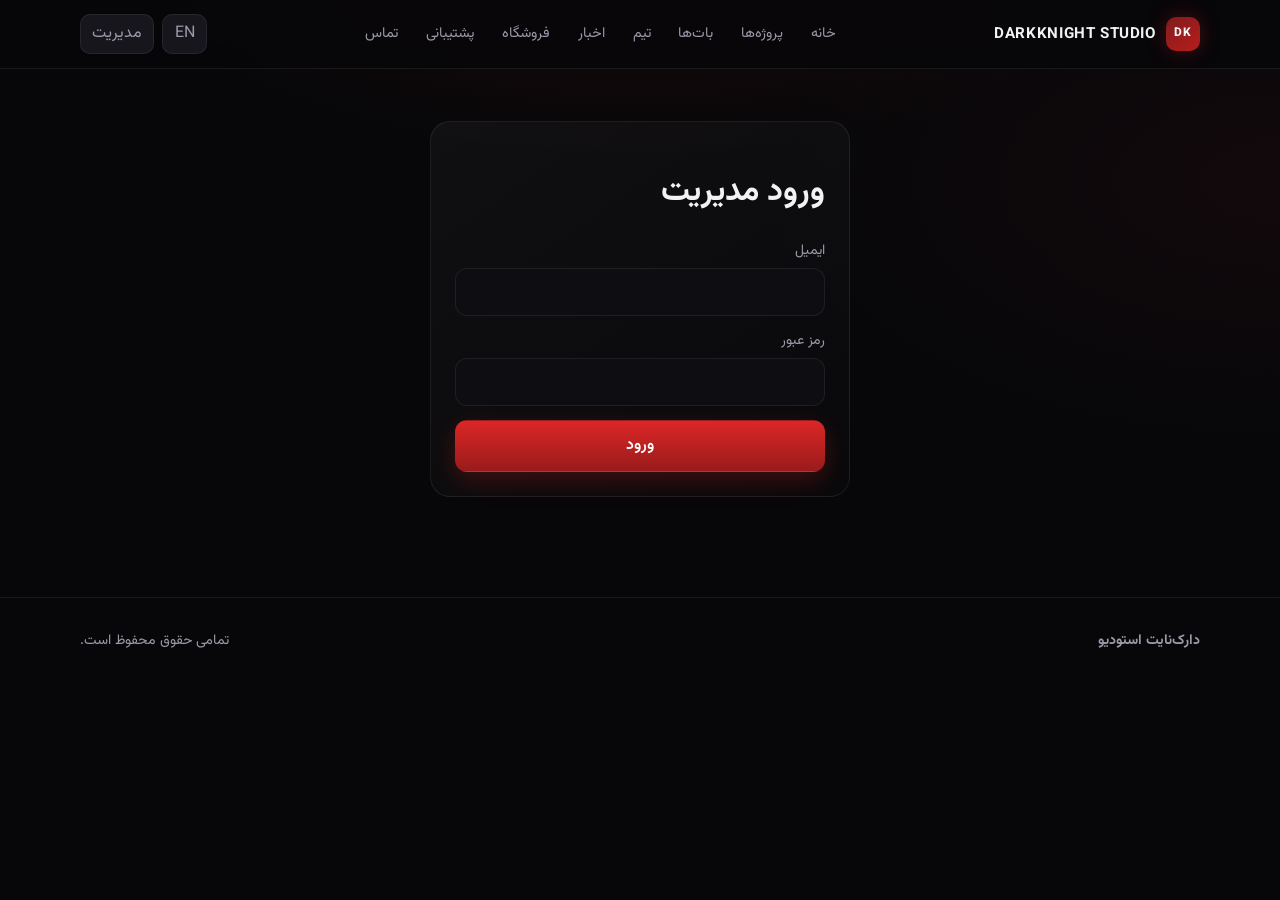
==== admin-login.html @ cbed5ba1 "feat: DARKKNIGHT STUDIO website with Supabase schema, admin, i18n" ====
<!DOCTYPE html>
<html lang="fa" dir="rtl">
<head>
  <meta charset="UTF-8" />
  <meta name="viewport" content="width=device-width, initial-scale=1" />
  <title>Admin Login — DARKKNIGHT STUDIO</title>
  <link href="https://fonts.googleapis.com/css2?family=Vazirmatn:wght@400;600;700&display=swap" rel="stylesheet" />
  <link rel="stylesheet" href="./assets/css/main.css" />
</head>
<body>
  <header class="site-header" id="site-header"></header>
  <main class="section container" style="max-width:420px">
    <div class="glass">
      <h1 data-i18n="admin.login"></h1>
      <form class="form" id="login-form">
        <label><span data-i18n="admin.email"></span><input type="email" name="email" required autocomplete="username" /></label>
        <label><span data-i18n="admin.password"></span><input type="password" name="password" required autocomplete="current-password" minlength="6" /></label>
        <button class="btn btn-primary" type="submit" data-i18n="admin.signIn"></button>
      </form>
      <p id="err" style="color:#fca5a5;display:none"></p>
    </div>
  </main>
  <footer class="site-footer" id="site-footer"></footer>
  <script type="module">
    import { renderShell } from "./assets/js/layout.js";
    import { getSupabase, isConfigured } from "./assets/js/supabase-client.js";
    import { t, applyI18n } from "./assets/js/i18n.js";
    import { href } from "./assets/js/utils.js";
    renderShell();
    applyI18n();
    document.getElementById("login-form").onsubmit = async (e) => {
      e.preventDefault();
      const err = document.getElementById("err");
      err.style.display = "none";
      if (!isConfigured()) {
        err.textContent = t("sections.notConfigured");
        err.style.display = "block";
        return;
      }
      const fd = new FormData(e.target);
      const sb = await getSupabase();
      const { data, error } = await sb.auth.signInWithPassword({
        email: String(fd.get("email")).trim(),
        password: String(fd.get("password")),
      });
      if (error) {
        err.textContent = error.message;
        err.style.display = "block";
        return;
      }
      const { data: profile } = await sb.from("profiles").select("role, is_active").eq("id", data.user.id).maybeSingle();
      if (!profile || !profile.is_active || !["owner", "admin"].includes(profile.role)) {
        await sb.auth.signOut();
        err.textContent = t("admin.unauthorized");
        err.style.display = "block";
        return;
      }
      location.href = href("admin.html");
    };
  </script>
</body>
</html>
---- assets/css/main.css ----
:root {
  --bg: #070709;
  --bg-2: #0e0e12;
  --bg-3: #16161c;
  --card: rgba(22, 22, 28, 0.88);
  --border: rgba(255, 255, 255, 0.07);
  --text: #f2f2f4;
  --muted: #9a9aa8;
  --accent: #b91c1c;
  --accent-2: #ef4444;
  --accent-soft: rgba(185, 28, 28, 0.18);
  --ok: #22c55e;
  --warn: #eab308;
  --radius: 16px;
  --font: "Segoe UI", system-ui, -apple-system, sans-serif;
  --font-fa: "Vazirmatn", "Segoe UI", Tahoma, sans-serif;
  --shadow: 0 20px 50px rgba(0, 0, 0, 0.45);
  --max: 1120px;
}
*, *::before, *::after { box-sizing: border-box; }
html { scroll-behavior: smooth; }
html[dir="rtl"] body { font-family: var(--font-fa); }
body {
  margin: 0;
  min-height: 100vh;
  background:
    radial-gradient(ellipse 80% 50% at 50% -10%, rgba(185, 28, 28, 0.12), transparent 55%),
    radial-gradient(ellipse 40% 30% at 100% 20%, rgba(80, 20, 30, 0.15), transparent),
    var(--bg);
  color: var(--text);
  font-family: var(--font);
  line-height: 1.6;
}
a { color: inherit; text-decoration: none; }
img { max-width: 100%; display: block; }
button, input, textarea, select { font: inherit; color: inherit; }
.container { width: min(var(--max), calc(100% - 2rem)); margin-inline: auto; }

/* Nav */
.site-header {
  position: sticky; top: 0; z-index: 50;
  backdrop-filter: blur(14px);
  background: rgba(7, 7, 9, 0.78);
  border-bottom: 1px solid var(--border);
}
.nav {
  display: flex; align-items: center; justify-content: space-between;
  gap: 1rem; padding: 0.85rem 0; min-height: 64px;
}
.brand {
  display: flex; align-items: center; gap: 0.65rem;
  font-weight: 700; letter-spacing: 0.04em; font-size: 0.95rem;
}
.brand-mark {
  width: 34px; height: 34px; border-radius: 10px;
  background: linear-gradient(145deg, #7f1d1d, #b91c1c);
  box-shadow: 0 0 20px rgba(185, 28, 28, 0.35);
  display: grid; place-items: center;
  font-size: 0.75rem; font-weight: 800;
}
.nav-links {
  display: flex; flex-wrap: wrap; gap: 0.35rem 0.85rem;
  align-items: center; list-style: none; margin: 0; padding: 0;
}
.nav-links a {
  color: var(--muted); font-size: 0.9rem; padding: 0.35rem 0.45rem;
  border-radius: 8px; transition: color .15s, background .15s;
}
.nav-links a:hover, .nav-links a.active { color: var(--text); background: rgba(255,255,255,0.04); }
.nav-actions { display: flex; align-items: center; gap: 0.5rem; }
.lang-btn, .icon-btn {
  background: var(--bg-3); border: 1px solid var(--border);
  border-radius: 10px; padding: 0.4rem 0.7rem; cursor: pointer; color: var(--muted);
}
.lang-btn:hover, .icon-btn:hover { color: var(--text); border-color: rgba(255,255,255,0.14); }
.menu-toggle { display: none; }

/* Hero */
.hero {
  padding: 5rem 0 3.5rem;
  text-align: center;
}
.hero h1 {
  margin: 0 0 1rem;
  font-size: clamp(2rem, 6vw, 3.4rem);
  letter-spacing: 0.08em;
  font-weight: 800;
  background: linear-gradient(180deg, #fff 30%, #c4c4d0);
  -webkit-background-clip: text; background-clip: text; color: transparent;
}
.hero p {
  max-width: 36rem; margin: 0 auto 1.75rem;
  color: var(--muted); font-size: 1.05rem;
}
.hero-actions { display: flex; flex-wrap: wrap; gap: 0.75rem; justify-content: center; }

.btn {
  display: inline-flex; align-items: center; justify-content: center; gap: 0.4rem;
  padding: 0.75rem 1.25rem; border-radius: 12px; border: 1px solid transparent;
  font-weight: 600; cursor: pointer; transition: transform .12s, background .15s, border-color .15s;
}
.btn:active { transform: scale(0.98); }
.btn-primary {
  background: linear-gradient(180deg, #dc2626, #991b1b);
  color: #fff; box-shadow: 0 8px 24px rgba(185, 28, 28, 0.3);
}
.btn-primary:hover { filter: brightness(1.06); }
.btn-ghost {
  background: rgba(255,255,255,0.03);
  border-color: var(--border); color: var(--text);
}
.btn-ghost:hover { background: rgba(255,255,255,0.06); }

.section { padding: 3.25rem 0; }
.section-head {
  display: flex; align-items: end; justify-content: space-between;
  gap: 1rem; margin-bottom: 1.5rem; flex-wrap: wrap;
}
.section-head h2 { margin: 0; font-size: 1.45rem; letter-spacing: 0.02em; }
.section-head p { margin: 0.35rem 0 0; color: var(--muted); }

.grid {
  display: grid;
  grid-template-columns: repeat(auto-fill, minmax(260px, 1fr));
  gap: 1rem;
}
.card {
  background: var(--card);
  border: 1px solid var(--border);
  border-radius: var(--radius);
  overflow: hidden;
  transition: border-color .15s, transform .15s;
  box-shadow: var(--shadow);
}
.card:hover { border-color: rgba(239, 68, 68, 0.28); transform: translateY(-2px); }
.card-media {
  aspect-ratio: 16/10; background: var(--bg-3);
  display: grid; place-items: center; color: var(--muted); font-size: 0.85rem;
  overflow: hidden;
}
.card-media img { width: 100%; height: 100%; object-fit: cover; }
.card-body { padding: 1rem 1.1rem 1.2rem; }
.card-body h3 { margin: 0 0 0.4rem; font-size: 1.05rem; }
.card-body p { margin: 0; color: var(--muted); font-size: 0.9rem; }
.meta {
  display: flex; flex-wrap: wrap; gap: 0.4rem; margin-top: 0.85rem;
}
.badge {
  font-size: 0.72rem; padding: 0.2rem 0.5rem; border-radius: 999px;
  background: var(--accent-soft); color: #fca5a5; border: 1px solid rgba(239,68,68,0.2);
}
.badge.neutral { background: rgba(255,255,255,0.05); color: var(--muted); border-color: var(--border); }

.about-block {
  display: grid; gap: 1.5rem;
  grid-template-columns: 1.2fr 1fr;
  align-items: center;
}
.glass {
  background: linear-gradient(145deg, rgba(255,255,255,0.04), rgba(255,255,255,0.01));
  border: 1px solid var(--border);
  border-radius: calc(var(--radius) + 4px);
  padding: 1.5rem;
}

.form {
  display: grid; gap: 0.85rem;
  max-width: 520px;
}
.form label { display: grid; gap: 0.35rem; font-size: 0.88rem; color: var(--muted); }
.form input, .form textarea, .form select {
  width: 100%; padding: 0.75rem 0.9rem;
  border-radius: 12px; border: 1px solid var(--border);
  background: var(--bg-2); color: var(--text); outline: none;
}
.form input:focus, .form textarea:focus, .form select:focus {
  border-color: rgba(239, 68, 68, 0.45);
  box-shadow: 0 0 0 3px var(--accent-soft);
}
.form textarea { min-height: 120px; resize: vertical; }

.site-footer {
  margin-top: 3rem; padding: 2rem 0 2.5rem;
  border-top: 1px solid var(--border); color: var(--muted); font-size: 0.88rem;
}
.footer-inner {
  display: flex; flex-wrap: wrap; justify-content: space-between; gap: 1rem;
}

#toast-box {
  position: fixed; bottom: 1.25rem; left: 50%; transform: translateX(-50%);
  z-index: 100; display: grid; gap: 0.5rem; pointer-events: none;
}
.toast {
  background: var(--bg-3); border: 1px solid var(--border);
  padding: 0.7rem 1.1rem; border-radius: 999px; font-size: 0.9rem;
  opacity: 0; transform: translateY(8px); transition: .25s ease;
  box-shadow: var(--shadow);
}
.toast.show { opacity: 1; transform: none; }
.toast-ok { border-color: rgba(34,197,94,0.35); }
.toast-err { border-color: rgba(239,68,68,0.4); }

.push-banner {
  position: fixed; bottom: 1rem; inset-inline: 1rem;
  max-width: 420px; margin-inline: auto; right: 1rem; left: auto;
  background: var(--card); border: 1px solid var(--border);
  border-radius: var(--radius); padding: 1rem; z-index: 40;
  box-shadow: var(--shadow);
}
html[dir="rtl"] .push-banner { left: 1rem; right: auto; }
.push-banner p { margin: 0 0 0.75rem; color: var(--muted); font-size: 0.9rem; }
.push-banner .row { display: flex; gap: 0.5rem; flex-wrap: wrap; }

.empty, .loading {
  text-align: center; color: var(--muted); padding: 2rem 1rem;
  border: 1px dashed var(--border); border-radius: var(--radius);
}

.filters {
  display: flex; flex-wrap: wrap; gap: 0.6rem; margin-bottom: 1.25rem;
}
.filters input, .filters select {
  padding: 0.6rem 0.8rem; border-radius: 10px;
  border: 1px solid var(--border); background: var(--bg-2);
}

@media (max-width: 820px) {
  .menu-toggle { display: inline-flex; }
  .nav-links {
    display: none; position: absolute; top: 100%; inset-inline: 0;
    background: rgba(10,10,14,0.96); border-bottom: 1px solid var(--border);
    flex-direction: column; padding: 0.75rem 1rem 1rem; gap: 0.25rem;
  }
  .nav-links.open { display: flex; }
  .about-block { grid-template-columns: 1fr; }
  .hero { padding-top: 3.5rem; }
}

@media (prefers-reduced-motion: reduce) {
  *, *::before, *::after {
    animation-duration: 0.01ms !important;
    transition-duration: 0.01ms !important;
  }
}
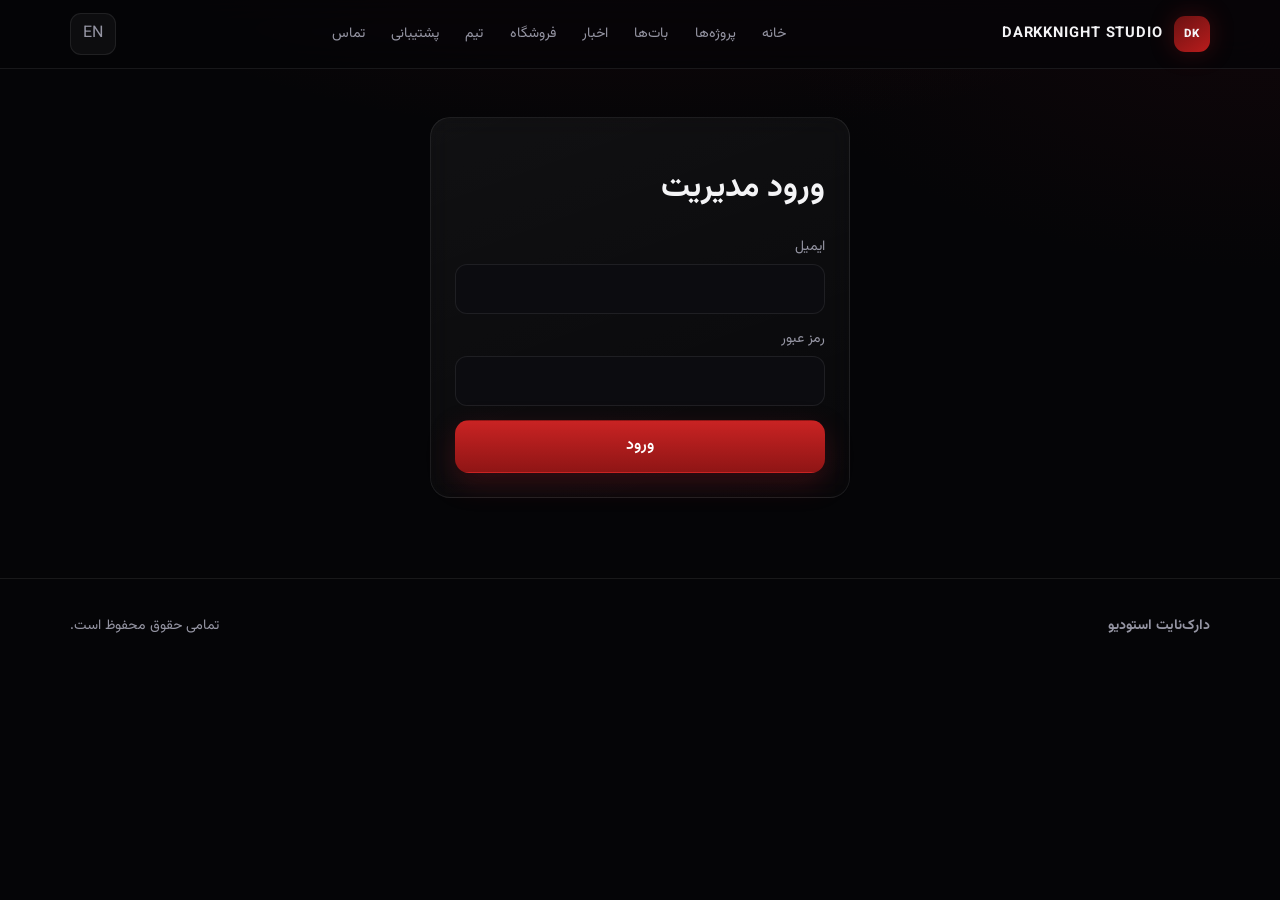
==== commit 648c8b74: "fix(ui): mobile app shell, admin CRUD, migration 002, PWA hardening" ====
--- a/admin-login.html
+++ b/admin-login.html
@@ -27,6 +27,7 @@
     import { t, applyI18n } from "./assets/js/i18n.js";
     import { href } from "./assets/js/utils.js";
     renderShell();
+    document.getElementById("mobile-tabbar")?.remove();
     applyI18n();
     document.getElementById("login-form").onsubmit = async (e) => {
       e.preventDefault();
--- a/assets/css/main.css
+++ b/assets/css/main.css
@@ -1,21 +1,24 @@
 :root {
-  --bg: #070709;
-  --bg-2: #0e0e12;
-  --bg-3: #16161c;
-  --card: rgba(22, 22, 28, 0.88);
-  --border: rgba(255, 255, 255, 0.07);
-  --text: #f2f2f4;
-  --muted: #9a9aa8;
+  --bg: #050507;
+  --bg-elevated: #0c0c10;
+  --bg-card: rgba(18, 18, 24, 0.72);
+  --border: rgba(255, 255, 255, 0.08);
+  --border-strong: rgba(255, 255, 255, 0.14);
+  --text: #f4f4f6;
+  --muted: #9595a3;
   --accent: #b91c1c;
-  --accent-2: #ef4444;
-  --accent-soft: rgba(185, 28, 28, 0.18);
+  --accent-hot: #dc2626;
+  --accent-soft: rgba(185, 28, 28, 0.16);
   --ok: #22c55e;
-  --warn: #eab308;
-  --radius: 16px;
+  --radius: 18px;
+  --radius-sm: 12px;
   --font: "Segoe UI", system-ui, -apple-system, sans-serif;
   --font-fa: "Vazirmatn", "Segoe UI", Tahoma, sans-serif;
-  --shadow: 0 20px 50px rgba(0, 0, 0, 0.45);
-  --max: 1120px;
+  --shadow: 0 18px 48px rgba(0, 0, 0, 0.5);
+  --max: 1140px;
+  --header-h: 68px;
+  --safe-b: env(safe-area-inset-bottom, 0px);
+  --safe-t: env(safe-area-inset-top, 0px);
 }
 *, *::before, *::after { box-sizing: border-box; }
 html { scroll-behavior: smooth; }
@@ -23,164 +26,176 @@
 body {
   margin: 0;
   min-height: 100vh;
+  min-height: 100dvh;
   background:
-    radial-gradient(ellipse 80% 50% at 50% -10%, rgba(185, 28, 28, 0.12), transparent 55%),
-    radial-gradient(ellipse 40% 30% at 100% 20%, rgba(80, 20, 30, 0.15), transparent),
+    radial-gradient(ellipse 90% 55% at 50% -15%, rgba(140, 20, 30, 0.14), transparent 55%),
+    radial-gradient(ellipse 40% 30% at 100% 0%, rgba(60, 10, 20, 0.2), transparent),
     var(--bg);
   color: var(--text);
   font-family: var(--font);
   line-height: 1.6;
+  -webkit-font-smoothing: antialiased;
 }
 a { color: inherit; text-decoration: none; }
 img { max-width: 100%; display: block; }
 button, input, textarea, select { font: inherit; color: inherit; }
 .container { width: min(var(--max), calc(100% - 2rem)); margin-inline: auto; }
 
-/* Nav */
+/* ========== Desktop header ========== */
 .site-header {
   position: sticky; top: 0; z-index: 50;
-  backdrop-filter: blur(14px);
-  background: rgba(7, 7, 9, 0.78);
+  backdrop-filter: blur(16px) saturate(1.2);
+  -webkit-backdrop-filter: blur(16px) saturate(1.2);
+  background: rgba(5, 5, 7, 0.72);
   border-bottom: 1px solid var(--border);
+  padding-top: var(--safe-t);
 }
 .nav {
   display: flex; align-items: center; justify-content: space-between;
-  gap: 1rem; padding: 0.85rem 0; min-height: 64px;
+  gap: 1rem; min-height: var(--header-h);
 }
 .brand {
-  display: flex; align-items: center; gap: 0.65rem;
-  font-weight: 700; letter-spacing: 0.04em; font-size: 0.95rem;
+  display: flex; align-items: center; gap: 0.7rem;
+  font-weight: 700; letter-spacing: 0.06em; font-size: 0.92rem;
 }
 .brand-mark {
-  width: 34px; height: 34px; border-radius: 10px;
-  background: linear-gradient(145deg, #7f1d1d, #b91c1c);
-  box-shadow: 0 0 20px rgba(185, 28, 28, 0.35);
-  display: grid; place-items: center;
-  font-size: 0.75rem; font-weight: 800;
+  width: 36px; height: 36px; border-radius: 11px;
+  background: linear-gradient(145deg, #6b1212, #b91c1c);
+  box-shadow: 0 0 24px rgba(185, 28, 28, 0.28);
+  display: grid; place-items: center; font-size: 0.72rem; font-weight: 800;
 }
 .nav-links {
-  display: flex; flex-wrap: wrap; gap: 0.35rem 0.85rem;
-  align-items: center; list-style: none; margin: 0; padding: 0;
+  display: flex; flex-wrap: wrap; gap: 0.15rem 0.35rem;
+  list-style: none; margin: 0; padding: 0; align-items: center;
 }
 .nav-links a {
-  color: var(--muted); font-size: 0.9rem; padding: 0.35rem 0.45rem;
-  border-radius: 8px; transition: color .15s, background .15s;
-}
-.nav-links a:hover, .nav-links a.active { color: var(--text); background: rgba(255,255,255,0.04); }
+  color: var(--muted); font-size: 0.88rem; padding: 0.4rem 0.65rem;
+  border-radius: 999px; transition: color .15s, background .15s;
+}
+.nav-links a:hover, .nav-links a.active {
+  color: var(--text); background: rgba(255,255,255,0.05);
+}
 .nav-actions { display: flex; align-items: center; gap: 0.5rem; }
 .lang-btn, .icon-btn {
-  background: var(--bg-3); border: 1px solid var(--border);
-  border-radius: 10px; padding: 0.4rem 0.7rem; cursor: pointer; color: var(--muted);
-}
-.lang-btn:hover, .icon-btn:hover { color: var(--text); border-color: rgba(255,255,255,0.14); }
+  background: rgba(255,255,255,0.04);
+  border: 1px solid var(--border);
+  border-radius: 11px; padding: 0.42rem 0.75rem; cursor: pointer; color: var(--muted);
+}
+.lang-btn:hover, .icon-btn:hover { color: var(--text); border-color: var(--border-strong); }
 .menu-toggle { display: none; }
 
-/* Hero */
+/* Hero desktop */
 .hero {
-  padding: 5rem 0 3.5rem;
+  padding: clamp(3.5rem, 10vh, 6.5rem) 0 3rem;
   text-align: center;
+  position: relative;
 }
 .hero h1 {
   margin: 0 0 1rem;
-  font-size: clamp(2rem, 6vw, 3.4rem);
-  letter-spacing: 0.08em;
+  font-size: clamp(2.1rem, 5.5vw, 3.6rem);
+  letter-spacing: 0.1em;
   font-weight: 800;
-  background: linear-gradient(180deg, #fff 30%, #c4c4d0);
+  line-height: 1.15;
+  background: linear-gradient(180deg, #fff 20%, #b8b8c4 100%);
   -webkit-background-clip: text; background-clip: text; color: transparent;
 }
+html[dir="rtl"] .hero h1 { letter-spacing: 0; }
 .hero p {
-  max-width: 36rem; margin: 0 auto 1.75rem;
-  color: var(--muted); font-size: 1.05rem;
+  max-width: 34rem; margin: 0 auto 1.75rem;
+  color: var(--muted); font-size: 1.08rem;
 }
 .hero-actions { display: flex; flex-wrap: wrap; gap: 0.75rem; justify-content: center; }
 
 .btn {
   display: inline-flex; align-items: center; justify-content: center; gap: 0.4rem;
-  padding: 0.75rem 1.25rem; border-radius: 12px; border: 1px solid transparent;
-  font-weight: 600; cursor: pointer; transition: transform .12s, background .15s, border-color .15s;
+  padding: 0.78rem 1.3rem; border-radius: 14px; border: 1px solid transparent;
+  font-weight: 600; cursor: pointer; transition: transform .12s, filter .15s, background .15s;
 }
 .btn:active { transform: scale(0.98); }
 .btn-primary {
-  background: linear-gradient(180deg, #dc2626, #991b1b);
-  color: #fff; box-shadow: 0 8px 24px rgba(185, 28, 28, 0.3);
-}
-.btn-primary:hover { filter: brightness(1.06); }
+  background: linear-gradient(180deg, #c92323, #8f1515);
+  color: #fff; box-shadow: 0 10px 28px rgba(140, 20, 30, 0.32);
+}
+.btn-primary:hover { filter: brightness(1.07); }
 .btn-ghost {
   background: rgba(255,255,255,0.03);
   border-color: var(--border); color: var(--text);
 }
 .btn-ghost:hover { background: rgba(255,255,255,0.06); }
-
-.section { padding: 3.25rem 0; }
+.btn-danger {
+  background: rgba(185,28,28,0.15); border-color: rgba(239,68,68,0.3); color: #fca5a5;
+}
+
+.section { padding: 3rem 0; }
 .section-head {
   display: flex; align-items: end; justify-content: space-between;
-  gap: 1rem; margin-bottom: 1.5rem; flex-wrap: wrap;
-}
-.section-head h2 { margin: 0; font-size: 1.45rem; letter-spacing: 0.02em; }
-.section-head p { margin: 0.35rem 0 0; color: var(--muted); }
+  gap: 1rem; margin-bottom: 1.4rem; flex-wrap: wrap;
+}
+.section-head h2 { margin: 0; font-size: 1.4rem; }
+.section-head a { color: var(--muted); font-size: 0.9rem; }
+.section-head a:hover { color: var(--accent-hot); }
 
 .grid {
   display: grid;
-  grid-template-columns: repeat(auto-fill, minmax(260px, 1fr));
-  gap: 1rem;
+  grid-template-columns: repeat(auto-fill, minmax(270px, 1fr));
+  gap: 1.1rem;
 }
 .card {
-  background: var(--card);
+  background: var(--bg-card);
   border: 1px solid var(--border);
   border-radius: var(--radius);
   overflow: hidden;
-  transition: border-color .15s, transform .15s;
+  transition: border-color .18s, transform .18s, box-shadow .18s;
   box-shadow: var(--shadow);
-}
-.card:hover { border-color: rgba(239, 68, 68, 0.28); transform: translateY(-2px); }
+  backdrop-filter: blur(10px);
+}
+.card:hover {
+  border-color: rgba(185, 28, 28, 0.35);
+  transform: translateY(-3px);
+  box-shadow: 0 22px 50px rgba(0,0,0,0.55);
+}
 .card-media {
-  aspect-ratio: 16/10; background: var(--bg-3);
+  aspect-ratio: 16/10; background: var(--bg-elevated);
   display: grid; place-items: center; color: var(--muted); font-size: 0.85rem;
   overflow: hidden;
 }
 .card-media img { width: 100%; height: 100%; object-fit: cover; }
-.card-body { padding: 1rem 1.1rem 1.2rem; }
+.card-body { padding: 1.05rem 1.15rem 1.25rem; }
 .card-body h3 { margin: 0 0 0.4rem; font-size: 1.05rem; }
 .card-body p { margin: 0; color: var(--muted); font-size: 0.9rem; }
-.meta {
-  display: flex; flex-wrap: wrap; gap: 0.4rem; margin-top: 0.85rem;
-}
+.meta { display: flex; flex-wrap: wrap; gap: 0.4rem; margin-top: 0.85rem; }
 .badge {
-  font-size: 0.72rem; padding: 0.2rem 0.5rem; border-radius: 999px;
-  background: var(--accent-soft); color: #fca5a5; border: 1px solid rgba(239,68,68,0.2);
+  font-size: 0.72rem; padding: 0.22rem 0.55rem; border-radius: 999px;
+  background: var(--accent-soft); color: #fca5a5; border: 1px solid rgba(239,68,68,0.18);
 }
 .badge.neutral { background: rgba(255,255,255,0.05); color: var(--muted); border-color: var(--border); }
 
 .about-block {
-  display: grid; gap: 1.5rem;
-  grid-template-columns: 1.2fr 1fr;
-  align-items: center;
+  display: grid; gap: 1.5rem; grid-template-columns: 1.25fr 1fr; align-items: center;
 }
 .glass {
-  background: linear-gradient(145deg, rgba(255,255,255,0.04), rgba(255,255,255,0.01));
+  background: linear-gradient(160deg, rgba(255,255,255,0.05), rgba(255,255,255,0.015));
   border: 1px solid var(--border);
-  border-radius: calc(var(--radius) + 4px);
+  border-radius: calc(var(--radius) + 2px);
   padding: 1.5rem;
-}
-
-.form {
-  display: grid; gap: 0.85rem;
-  max-width: 520px;
-}
+  backdrop-filter: blur(12px);
+}
+
+.form { display: grid; gap: 0.9rem; max-width: 520px; }
 .form label { display: grid; gap: 0.35rem; font-size: 0.88rem; color: var(--muted); }
 .form input, .form textarea, .form select {
-  width: 100%; padding: 0.75rem 0.9rem;
+  width: 100%; padding: 0.78rem 0.95rem;
   border-radius: 12px; border: 1px solid var(--border);
-  background: var(--bg-2); color: var(--text); outline: none;
+  background: var(--bg-elevated); outline: none;
 }
 .form input:focus, .form textarea:focus, .form select:focus {
-  border-color: rgba(239, 68, 68, 0.45);
+  border-color: rgba(185, 28, 28, 0.5);
   box-shadow: 0 0 0 3px var(--accent-soft);
 }
 .form textarea { min-height: 120px; resize: vertical; }
 
 .site-footer {
-  margin-top: 3rem; padding: 2rem 0 2.5rem;
+  margin-top: 2rem; padding: 2.25rem 0 calc(2.5rem + var(--safe-b));
   border-top: 1px solid var(--border); color: var(--muted); font-size: 0.88rem;
 }
 .footer-inner {
@@ -188,27 +203,25 @@
 }
 
 #toast-box {
-  position: fixed; bottom: 1.25rem; left: 50%; transform: translateX(-50%);
-  z-index: 100; display: grid; gap: 0.5rem; pointer-events: none;
+  position: fixed; bottom: calc(1.25rem + var(--safe-b)); left: 50%;
+  transform: translateX(-50%); z-index: 100; display: grid; gap: 0.5rem; pointer-events: none;
 }
 .toast {
-  background: var(--bg-3); border: 1px solid var(--border);
-  padding: 0.7rem 1.1rem; border-radius: 999px; font-size: 0.9rem;
-  opacity: 0; transform: translateY(8px); transition: .25s ease;
-  box-shadow: var(--shadow);
+  background: var(--bg-elevated); border: 1px solid var(--border);
+  padding: 0.7rem 1.15rem; border-radius: 999px; font-size: 0.9rem;
+  opacity: 0; transform: translateY(8px); transition: .25s ease; box-shadow: var(--shadow);
 }
 .toast.show { opacity: 1; transform: none; }
 .toast-ok { border-color: rgba(34,197,94,0.35); }
 .toast-err { border-color: rgba(239,68,68,0.4); }
 
 .push-banner {
-  position: fixed; bottom: 1rem; inset-inline: 1rem;
-  max-width: 420px; margin-inline: auto; right: 1rem; left: auto;
-  background: var(--card); border: 1px solid var(--border);
+  position: fixed; bottom: calc(1rem + var(--safe-b)); inset-inline: 1rem;
+  max-width: 400px; margin-inline: auto;
+  background: var(--bg-card); border: 1px solid var(--border);
   border-radius: var(--radius); padding: 1rem; z-index: 40;
-  box-shadow: var(--shadow);
-}
-html[dir="rtl"] .push-banner { left: 1rem; right: auto; }
+  box-shadow: var(--shadow); backdrop-filter: blur(16px);
+}
 .push-banner p { margin: 0 0 0.75rem; color: var(--muted); font-size: 0.9rem; }
 .push-banner .row { display: flex; gap: 0.5rem; flex-wrap: wrap; }
 
@@ -216,25 +229,70 @@
   text-align: center; color: var(--muted); padding: 2rem 1rem;
   border: 1px dashed var(--border); border-radius: var(--radius);
 }
-
-.filters {
-  display: flex; flex-wrap: wrap; gap: 0.6rem; margin-bottom: 1.25rem;
-}
+.filters { display: flex; flex-wrap: wrap; gap: 0.6rem; margin-bottom: 1.25rem; }
 .filters input, .filters select {
-  padding: 0.6rem 0.8rem; border-radius: 10px;
-  border: 1px solid var(--border); background: var(--bg-2);
-}
-
-@media (max-width: 820px) {
-  .menu-toggle { display: inline-flex; }
-  .nav-links {
-    display: none; position: absolute; top: 100%; inset-inline: 0;
-    background: rgba(10,10,14,0.96); border-bottom: 1px solid var(--border);
-    flex-direction: column; padding: 0.75rem 1rem 1rem; gap: 0.25rem;
-  }
-  .nav-links.open { display: flex; }
+  padding: 0.65rem 0.85rem; border-radius: 12px;
+  border: 1px solid var(--border); background: var(--bg-elevated);
+}
+
+/* Mobile bottom nav — hidden on desktop */
+.mobile-tabbar { display: none; }
+
+/* ========== Mobile / Android app shell ========== */
+@media (max-width: 860px) {
+  .menu-toggle { display: none; } /* replaced by tab bar */
+  .site-header .nav-links { display: none !important; }
+  .site-header .nav-actions .lang-btn:not(#lang-toggle) { display: none; }
+  .brand span:not(.brand-mark) { font-size: 0.8rem; letter-spacing: 0.04em; }
+
+  body { padding-bottom: calc(72px + var(--safe-b)); }
+
+  .mobile-tabbar {
+    display: flex;
+    position: fixed;
+    bottom: 0; left: 0; right: 0;
+    z-index: 60;
+    padding: 0.45rem 0.5rem calc(0.45rem + var(--safe-b));
+    background: rgba(12, 12, 16, 0.78);
+    backdrop-filter: blur(20px) saturate(1.4);
+    -webkit-backdrop-filter: blur(20px) saturate(1.4);
+    border-top: 1px solid var(--border);
+    justify-content: space-around;
+    gap: 0.15rem;
+  }
+  .mobile-tabbar a {
+    flex: 1;
+    display: flex; flex-direction: column; align-items: center; gap: 0.2rem;
+    padding: 0.4rem 0.2rem;
+    border-radius: 14px;
+    color: var(--muted);
+    font-size: 0.65rem;
+    font-weight: 600;
+  }
+  .mobile-tabbar a.active {
+    color: #fecaca;
+    background: var(--accent-soft);
+  }
+  .mobile-tabbar .tab-ico {
+    width: 22px; height: 22px; display: grid; place-items: center; font-size: 1rem;
+  }
+
+  .hero { padding: 2.2rem 0 1.5rem; text-align: start; }
+  .hero h1 { font-size: 1.85rem; letter-spacing: 0.04em; }
+  .hero-actions { justify-content: flex-start; }
+  .hero-actions .btn { flex: 1; min-width: 140px; }
+
   .about-block { grid-template-columns: 1fr; }
-  .hero { padding-top: 3.5rem; }
+  .section { padding: 1.75rem 0; }
+  .grid { grid-template-columns: 1fr; gap: 0.85rem; }
+  .card {
+    border-radius: 22px;
+    background: rgba(22, 22, 28, 0.85);
+  }
+  .card:hover { transform: none; }
+  .glass { border-radius: 22px; }
+
+  .site-footer { padding-bottom: calc(1rem + var(--safe-b)); margin-top: 1rem; }
 }
 
 @media (prefers-reduced-motion: reduce) {
